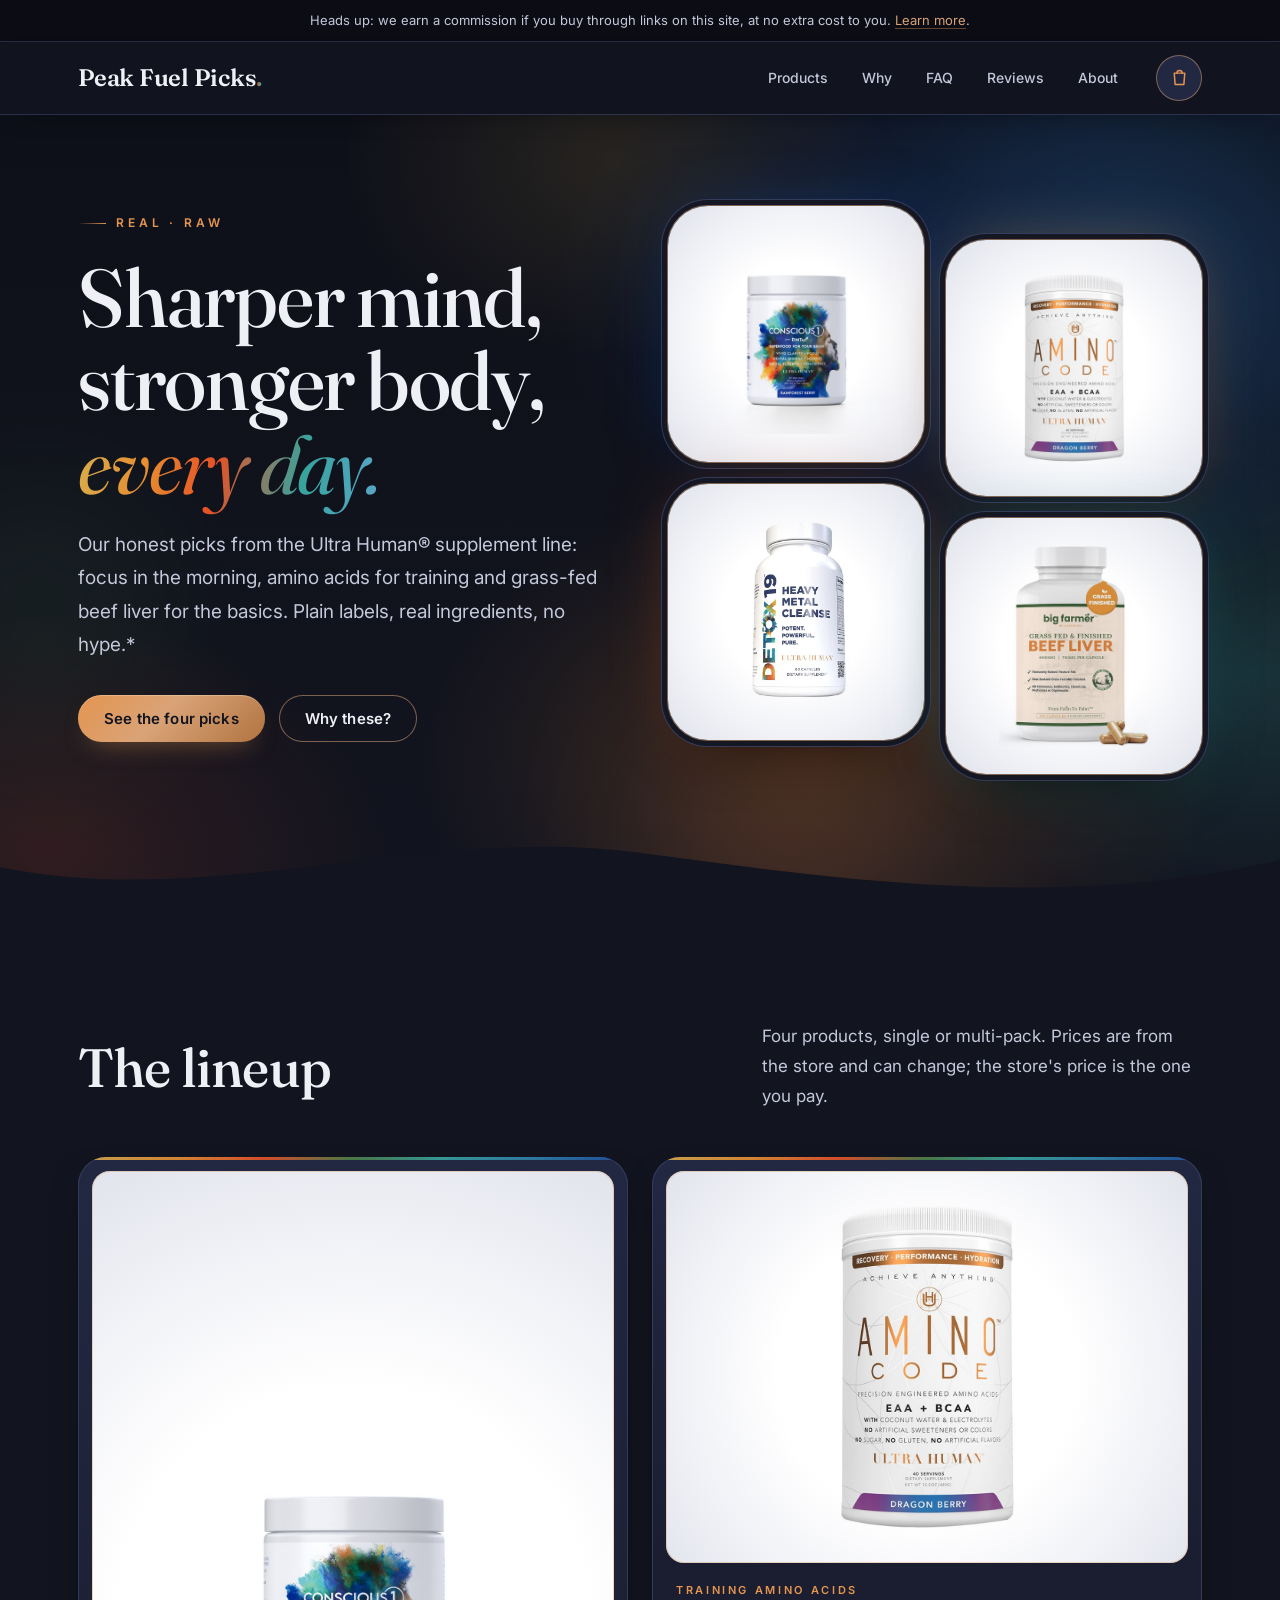
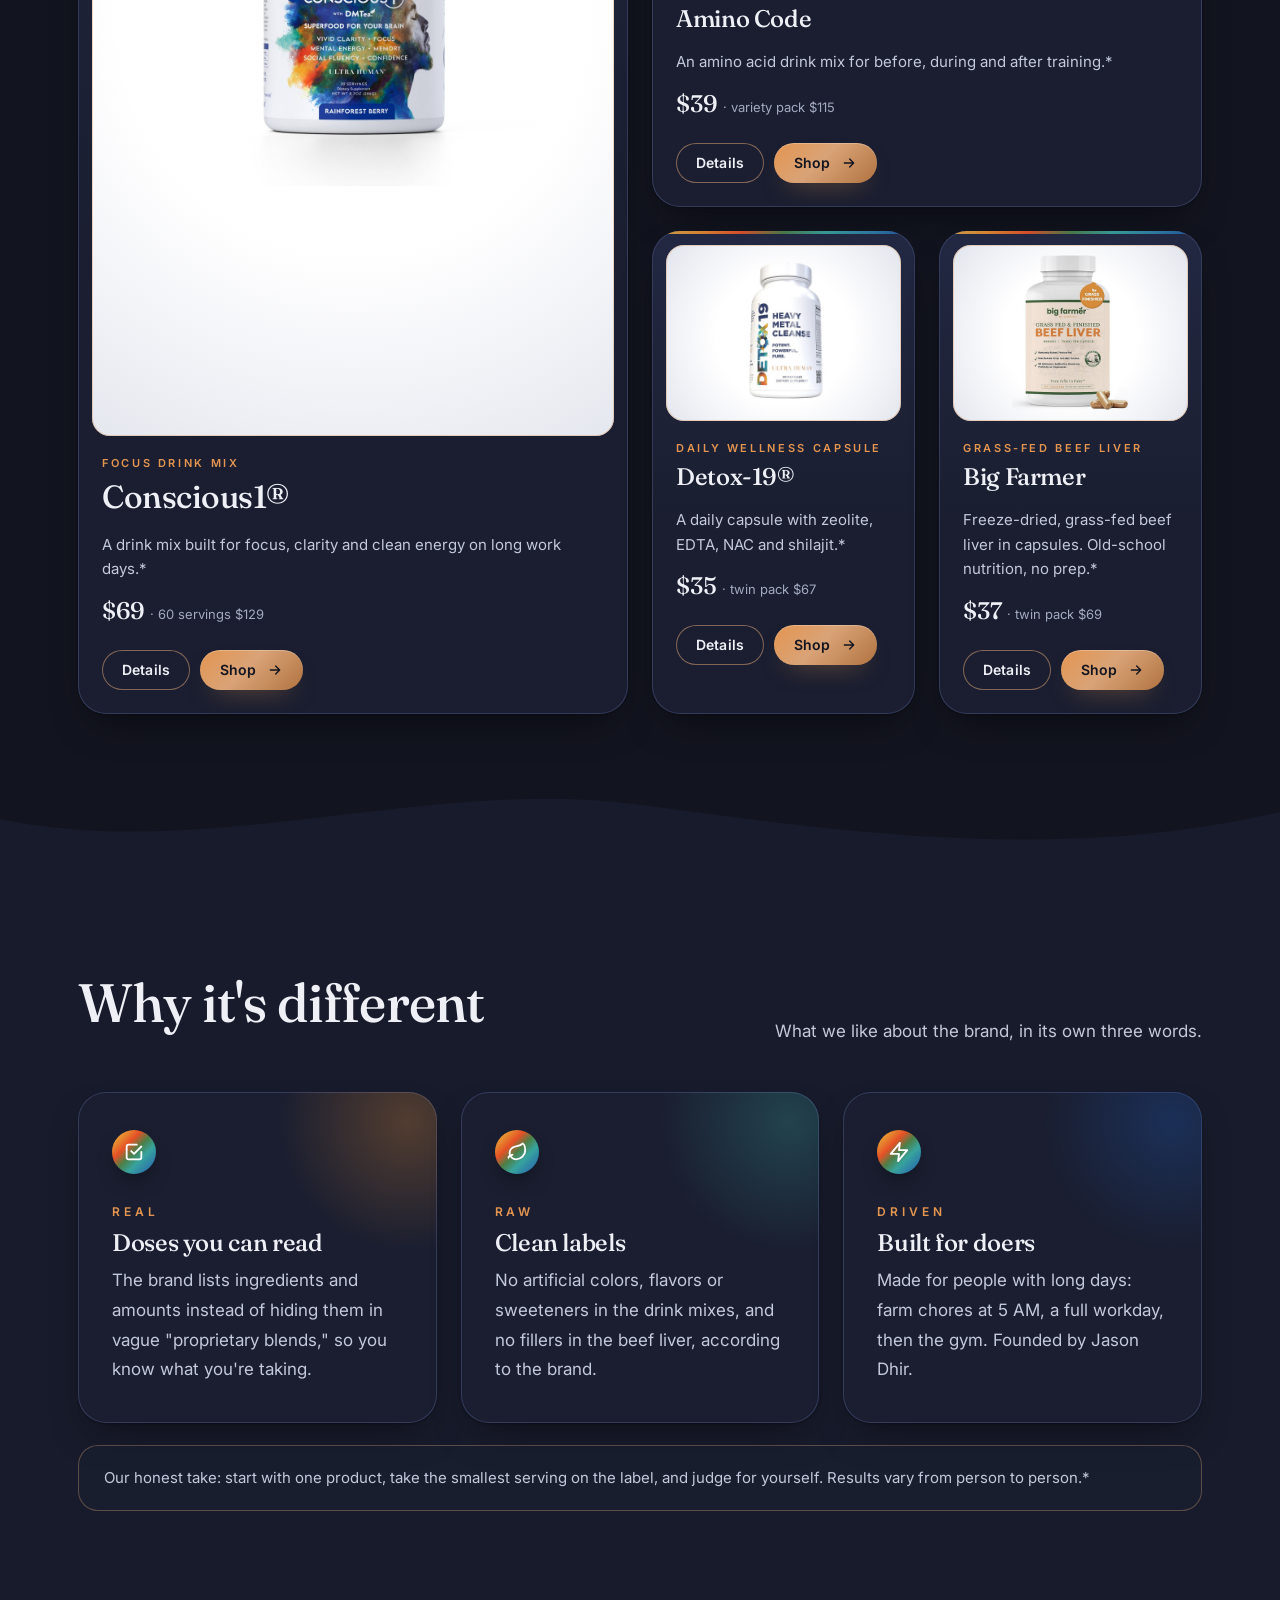
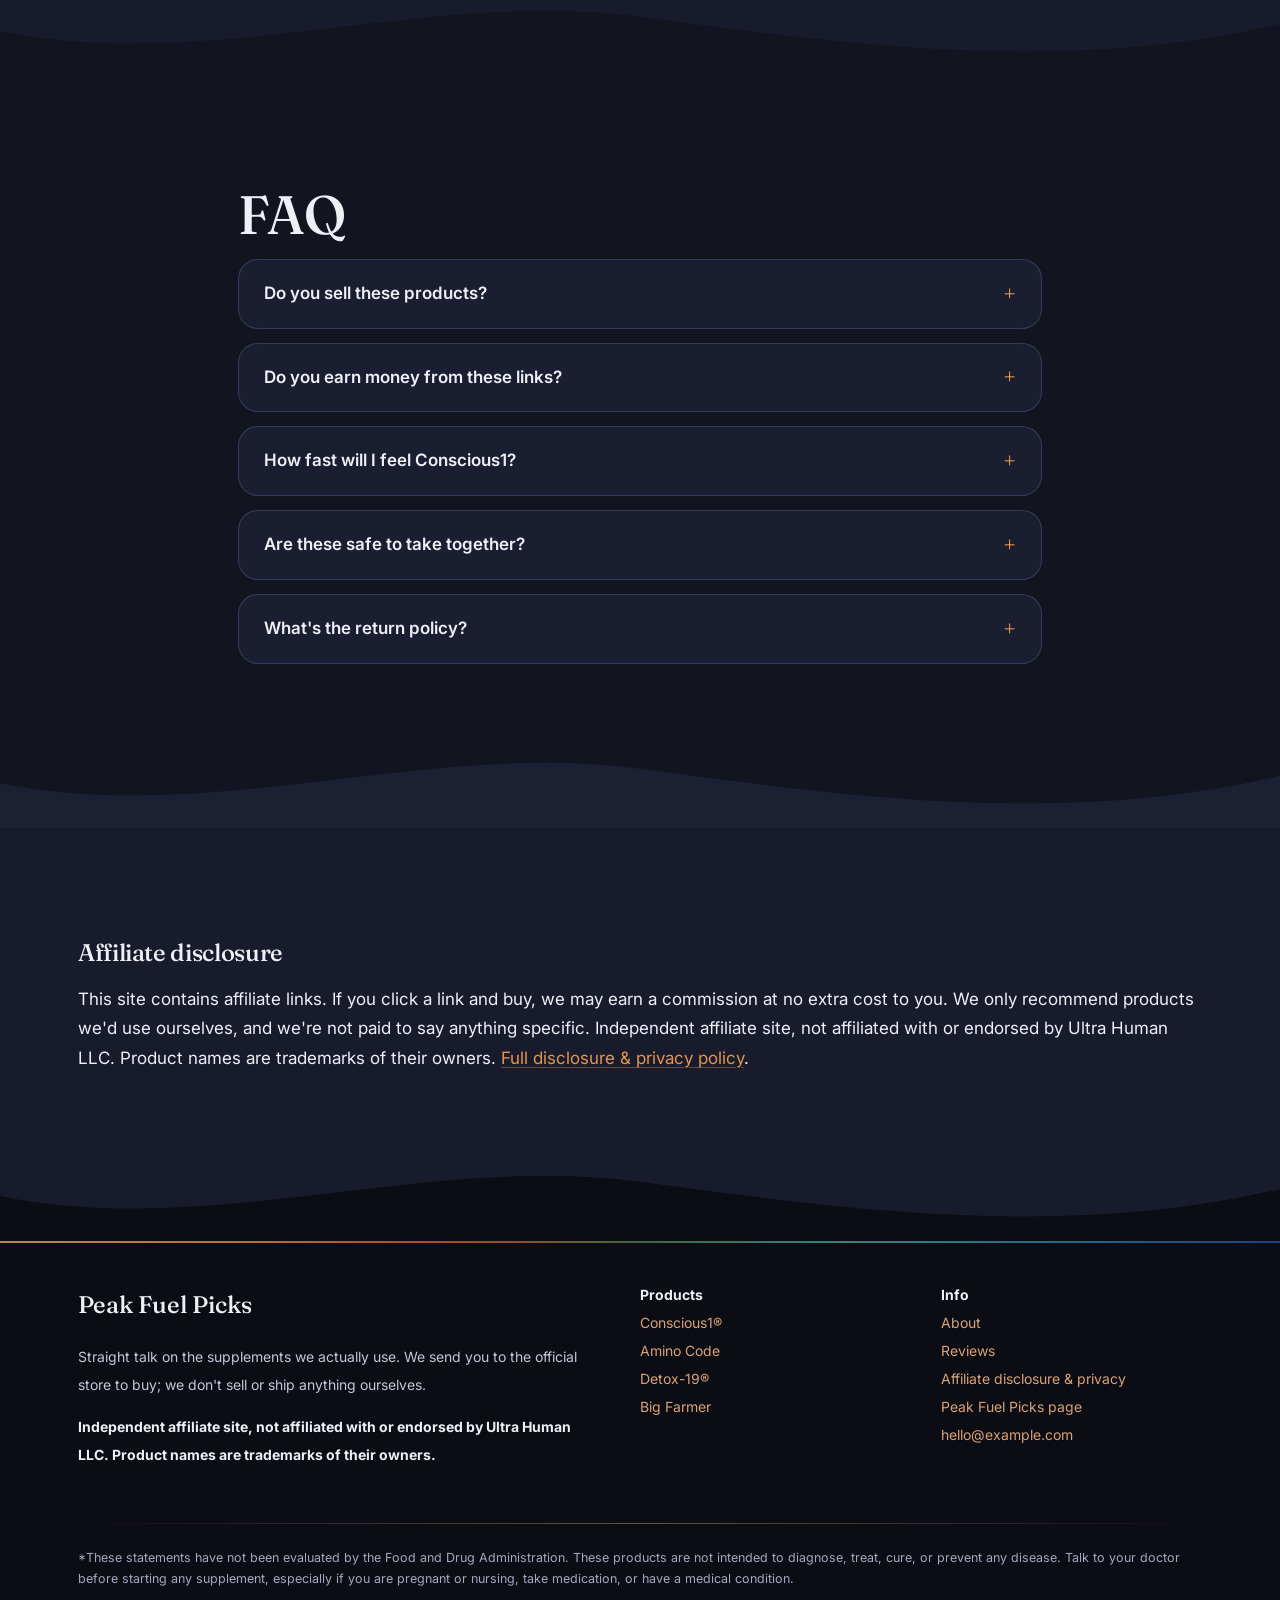
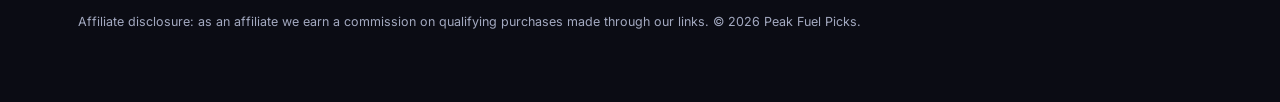
==== index.html @ 792c48fd "Publish Peak Fuel Picks static site for GitHub Pages. Extract the affiliate site at the repo root, a" ====
<!doctype html>
<html lang="en"><head><meta charset="utf-8"><meta name="viewport" content="width=device-width,initial-scale=1">
<title>Peak Fuel Picks | Focus, training &amp; whole-food supplements</title><meta name="description" content="Independent picks from the Ultra Human supplement line.">
<meta name="robots" content="noindex, nofollow"><!-- DRAFT: remove noindex when going live -->
<link rel="preconnect" href="https://fonts.googleapis.com"><link rel="preconnect" href="https://fonts.gstatic.com" crossorigin>
<link href="https://fonts.googleapis.com/css2?family=Inter:wght@400;500;600;700;800&family=Fraunces:opsz,wght@9..144,400;9..144,500;9..144,600&display=swap" rel="stylesheet">
<link rel="stylesheet" href="assets/style.css"><script src="assets/config.js"></script><script src="assets/catalog.js"></script><script defer src="assets/cart.js"></script></head>
<body>
<div class="disclosure-bar">Heads up: we earn a commission if you buy through links on this site, at no extra cost to you. <a href="disclosure.html">Learn more</a>.</div>
<header class="site"><div class="wrap">
<a class="logo" href="index.html"><span data-site-name>Peak Fuel Picks</span><span class="dot">.</span></a>
<nav class="main"><a href="index.html#products">Products</a><a class="hide-sm" href="index.html#why">Why</a><a class="hide-sm" href="index.html#faq">FAQ</a><a href="testimonials.html">Reviews</a><a class="hide-sm" href="about.html">About</a></nav>
<button class="cart-btn" type="button" data-cart-open aria-label="Open cart" aria-controls="cart-drawer"><svg viewBox="0 0 24 24" aria-hidden="true"><path d="M6 7h12l-1 13H7L6 7Z"/><path d="M9 7a3 3 0 0 1 6 0"/></svg><span class="cart-count" data-cart-count hidden>0</span></button>
</div></header>
<div class="cart-overlay" data-cart-close hidden></div>
<aside id="cart-drawer" class="cart-drawer" role="dialog" aria-modal="true" aria-labelledby="cart-title" aria-hidden="true">
<div class="cd-head"><h2 id="cart-title">Your cart</h2><button type="button" class="cd-x" data-cart-close aria-label="Close cart">&times;</button></div>
<div class="cd-items" data-cart-items><p class="cd-empty">Your cart is empty.</p></div>
<div class="cd-foot"><div class="cd-sub"><span>Subtotal</span><strong data-cart-subtotal>$0.00</strong></div>
<p class="cd-note">Prices shown are the store's and may change; the final price is set at checkout. Taxes and shipping are calculated by the store.</p>
<a class="btn checkout" data-cart-checkout href="#" rel="sponsored noopener">Secure checkout on the official Ultra Human store <svg class="arrow" viewBox="0 0 24 24" aria-hidden="true"><path d="M5 12h14M13 6l6 6-6 6"/></svg></a>
<p class="cd-note">You'll complete payment securely on the official Ultra Human store. Orders, shipping and returns are handled by Ultra Human.</p>
<p class="cd-note small">Affiliate link: we may earn a commission at no extra cost to you.</p></div>
</aside>
<section class="hero"><span class="blob b1"></span><span class="blob b2"></span><span class="blob b3"></span><div class="wrap">
<div><span class="eyebrow">Real · Raw</span>
<h1>Sharper mind, stronger body, <em>every day.</em></h1>
<p class="lead">Our honest picks from the Ultra Human® supplement line: focus in the morning, amino acids for training and grass-fed beef liver for the basics. Plain labels, real ingredients, no hype.*</p>
<div class="btn-row"><a class="btn" href="#products">See the four picks</a><a class="btn ghost" href="#why">Why these?</a></div></div>
<div class="hero-collage"><span class="halo p-conscious1"><img src="assets/img/conscious1-berry.jpg" alt="Conscious1®"></span><span class="halo p-amino-code"><img src="assets/img/amino-dragon.jpg" alt="Amino Code"></span><span class="halo p-detox-19"><img src="assets/img/detox.jpg" alt="Detox-19®"></span><span class="halo p-big-farmer"><img src="assets/img/bigfarmer.jpg" alt="Big Farmer"></span></div>
</div><div class="wave" style="--to:var(--cream)" aria-hidden="true"><svg viewBox="0 0 1440 100" preserveAspectRatio="none"><path d="M0,48 C240,96 480,0 720,32 C960,64 1200,96 1440,40 L1440,100 L0,100 Z"/></svg></div></section>
<section id="products" class="reveal-wrap"><div class="wrap">
<div class="section-head"><div><h2>The lineup</h2></div><p>Four products, single or multi-pack. Prices are from the store and can change; the store's price is the one you pay.</p></div>
<div class="grid4 bento"><article class="card p-conscious1"><a class="img" href="products/conscious1.html"><img src="assets/img/conscious1-berry.jpg" alt="Conscious1® product photo" loading="lazy"></a>
<div class="body"><span class="tag">Focus drink mix</span><h3>Conscious1®</h3><p>A drink mix built for focus, clarity and clean energy on long work days.*</p>
<div class="price">$69 <small>· 60 servings $129</small></div>
<div class="actions"><a class="btn ghost" href="products/conscious1.html">Details</a><a class="btn" data-store-path="/products/conscious1" href="https://theultrahuman.net/products/conscious1" rel="sponsored noopener" target="_blank">Shop <svg class="arrow" viewBox="0 0 24 24" aria-hidden="true"><path d="M5 12h14M13 6l6 6-6 6"/></svg></a></div></div></article><article class="card p-amino-code"><a class="img" href="products/amino-code.html"><img src="assets/img/amino-dragon.jpg" alt="Amino Code product photo" loading="lazy"></a>
<div class="body"><span class="tag">Training amino acids</span><h3>Amino Code</h3><p>An amino acid drink mix for before, during and after training.*</p>
<div class="price">$39 <small>· variety pack $115</small></div>
<div class="actions"><a class="btn ghost" href="products/amino-code.html">Details</a><a class="btn" data-store-path="/products/ultra-amino-code" href="https://theultrahuman.net/products/ultra-amino-code" rel="sponsored noopener" target="_blank">Shop <svg class="arrow" viewBox="0 0 24 24" aria-hidden="true"><path d="M5 12h14M13 6l6 6-6 6"/></svg></a></div></div></article><article class="card p-detox-19"><a class="img" href="products/detox-19.html"><img src="assets/img/detox.jpg" alt="Detox-19® product photo" loading="lazy"></a>
<div class="body"><span class="tag">Daily wellness capsule</span><h3>Detox-19®</h3><p>A daily capsule with zeolite, EDTA, NAC and shilajit.*</p>
<div class="price">$35 <small>· twin pack $67</small></div>
<div class="actions"><a class="btn ghost" href="products/detox-19.html">Details</a><a class="btn" data-store-path="/products/detox-19" href="https://theultrahuman.net/products/detox-19" rel="sponsored noopener" target="_blank">Shop <svg class="arrow" viewBox="0 0 24 24" aria-hidden="true"><path d="M5 12h14M13 6l6 6-6 6"/></svg></a></div></div></article><article class="card p-big-farmer"><a class="img" href="products/big-farmer.html"><img src="assets/img/bigfarmer.jpg" alt="Big Farmer product photo" loading="lazy"></a>
<div class="body"><span class="tag">Grass-fed beef liver</span><h3>Big Farmer</h3><p>Freeze-dried, grass-fed beef liver in capsules. Old-school nutrition, no prep.*</p>
<div class="price">$37 <small>· twin pack $69</small></div>
<div class="actions"><a class="btn ghost" href="products/big-farmer.html">Details</a><a class="btn" data-store-path="/products/big-farmer-1" href="https://theultrahuman.net/products/big-farmer-1" rel="sponsored noopener" target="_blank">Shop <svg class="arrow" viewBox="0 0 24 24" aria-hidden="true"><path d="M5 12h14M13 6l6 6-6 6"/></svg></a></div></div></article></div></div><div class="wave" style="--to:var(--peach)" aria-hidden="true"><svg viewBox="0 0 1440 100" preserveAspectRatio="none"><path d="M0,48 C240,96 480,0 720,32 C960,64 1200,96 1440,40 L1440,100 L0,100 Z"/></svg></div></section>
<section class="alt" id="why"><div class="wrap">
<div class="section-head"><div><h2>Why it's different</h2></div><p>What we like about the brand, in its own three words.</p></div>
<div class="pillars">
<div class="pillar pl-1"><svg class="ico" viewBox="0 0 24 24" aria-hidden="true"><path d="M9 11l3 3 8-8"/><path d="M20 12v6a2 2 0 0 1-2 2H6a2 2 0 0 1-2-2V6a2 2 0 0 1 2-2h9"/></svg><div class="big">REAL</div><h3>Doses you can read</h3><p>The brand lists ingredients and amounts instead of hiding them in vague "proprietary blends," so you know what you're taking.</p></div>
<div class="pillar pl-2"><svg class="ico" viewBox="0 0 24 24" aria-hidden="true"><path d="M11 20A7 7 0 0 1 9.8 6.1C15.5 5 17 4.5 19 2c1 2 2 4.2 2 8 0 5.5-4.8 10-10 10Z"/><path d="M2 21c0-3 1.9-5.4 5.1-6"/></svg><div class="big">RAW</div><h3>Clean labels</h3><p>No artificial colors, flavors or sweeteners in the drink mixes, and no fillers in the beef liver, according to the brand.</p></div>
<div class="pillar pl-3"><svg class="ico" viewBox="0 0 24 24" aria-hidden="true"><path d="M13 2L3 14h9l-1 8 10-12h-9l1-8z"/></svg><div class="big">DRIVEN</div><h3>Built for doers</h3><p>Made for people with long days: farm chores at 5 AM, a full workday, then the gym. Founded by Jason Dhir.</p></div>
</div>
<p class="note" style="margin-top:22px">Our honest take: start with one product, take the smallest serving on the label, and judge for yourself. Results vary from person to person.*</p>
</div><div class="wave" style="--to:var(--cream)" aria-hidden="true"><svg viewBox="0 0 1440 100" preserveAspectRatio="none"><path d="M0,48 C240,96 480,0 720,32 C960,64 1200,96 1440,40 L1440,100 L0,100 Z"/></svg></div></section>
<section id="faq"><div class="wrap faq"><h2>FAQ</h2>
<details><summary>Do you sell these products?</summary><p>No. We're an independent review and affiliate site. Every buy button takes you to the official Ultra Human store, which handles payment, shipping and returns.</p></details><details><summary>Do you earn money from these links?</summary><p>Yes. If you buy through our links we may earn a commission. It doesn't change your price. See our <a href='disclosure.html'>disclosure</a>.</p></details><details><summary>How fast will I feel Conscious1?</summary><p>The brand's line is "feel it in 20 minutes." Many people report noticing it around then, but everyone's different, so start small and see how you respond.*</p></details><details><summary>Are these safe to take together?</summary><p>We're not doctors. Read each label, don't exceed the directions, and check with your doctor, especially if you're pregnant or nursing, take medication or have a medical condition.</p></details><details><summary>What's the return policy?</summary><p>Returns are handled by the store. Check its <a href='https://theultrahuman.net/pages/returns-and-refund' target='_blank' rel='noopener'>returns and refund policy</a> before you buy; opened supplements may not be returnable.</p></details>
</div><div class="wave" style="--to:var(--sand)" aria-hidden="true"><svg viewBox="0 0 1440 100" preserveAspectRatio="none"><path d="M0,48 C240,96 480,0 720,32 C960,64 1200,96 1440,40 L1440,100 L0,100 Z"/></svg></div></section>
<section class="alt"><div class="wrap"><h3>Affiliate disclosure</h3>
<p style="color:var(--muted)">This site contains affiliate links. If you click a link and buy, we may earn a commission at no extra cost to you. We only recommend products we'd use ourselves, and we're not paid to say anything specific. Independent affiliate site, not affiliated with or endorsed by Ultra Human LLC. Product names are trademarks of their owners. <a href="disclosure.html">Full disclosure &amp; privacy policy</a>.</p></div><div class="wave" style="--to:var(--foot)" aria-hidden="true"><svg viewBox="0 0 1440 100" preserveAspectRatio="none"><path d="M0,48 C240,96 480,0 720,32 C960,64 1200,96 1440,40 L1440,100 L0,100 Z"/></svg></div></section>
<footer class="site"><div class="wrap">
<div class="cols">
<div><strong data-site-name>Peak Fuel Picks</strong><p>Straight talk on the supplements we actually use. We send you to the official store to buy; we don't sell or ship anything ourselves.</p>
<p><strong>Independent affiliate site, not affiliated with or endorsed by Ultra Human LLC. Product names are trademarks of their owners.</strong></p></div>
<div><strong>Products</strong><br><a href="products/conscious1.html">Conscious1®</a><br><a href="products/amino-code.html">Amino Code</a><br><a href="products/detox-19.html">Detox-19®</a><br><a href="products/big-farmer.html">Big Farmer</a></div>
<div><strong>Info</strong><br><a href="about.html">About</a><br><a href="testimonials.html">Reviews</a><br><a href="disclosure.html">Affiliate disclosure &amp; privacy</a><br><a href="peak-fuel-picks.html">Peak Fuel Picks page</a><br><a data-contact-email href="mailto:hello@example.com">Contact</a></div>
</div>
<div class="fda">*These statements have not been evaluated by the Food and Drug Administration. These products are not intended to diagnose, treat, cure, or prevent any disease. Talk to your doctor before starting any supplement, especially if you are pregnant or nursing, take medication, or have a medical condition.<br><br>Affiliate disclosure: as an affiliate we earn a commission on qualifying purchases made through our links. &copy; <span id="year">2026</span> <span data-site-name>Peak Fuel Picks</span>.</div>
</div></footer>
</body></html>
---- assets/style.css ----
/* Peak Fuel Picks — DARK theme (draft): Detox-19 base, Amino Code gold, Conscious1 burst accents */
:root{
  /* Every hex below was sampled with Pillow from the product photos in assets/img:
     DETOX-19 (detox.jpg): label navy text #373f60 (base hue; darkened for the page), letter burst
       orange-red #df6d3a, orange #e6943e, gold #c9a43f, turquoise #36a2a1, sky #3281a2, blue #325f90,
       "ULTRA HUMAN" tan #d9a377.
     AMINO CODE (amino-dragon.jpg): copper-gold lettering/band median #b17340, bright gold #e49550.
     CONSCIOUS1 (conscious1-berry.jpg) paint burst: blue #1c4f9e, sky #2f80a8, turquoise #37a39d,
       green #4c7f47, yellow #d7af4f, orange #e68e30, red-orange #e65126; flavor band royal #13368c; tub white #f0f1f6.
     Contrast (WCAG): #eef0f6 on #12141f 16.1:1, #c3c8da 11:1, #a3a9c0 7.9:1; button text #12141f on #b17340 4.7:1, on #e49550 7.6:1. */
  --bg:#12141f; --cream:#12141f; --peach:#181b2b; --sand:#1c2033; --foot:#0b0c14;
  --surface:#1a1e30; --surface-2:#222842; --line:#373f60; --detox-navy:#373f60;
  --gold:#e49550; --gold-deep:#b17340; --tan:#d9a377; --ember:#df6d3a;
  --c1-blue:#1c4f9e; --c1-sky:#2f80a8; --c1-turq:#37a39d; --c1-green:#4c7f47; --c1-yellow:#d7af4f; --c1-orange:#e68e30; --c1-red:#e65126; --c1-royal:#13368c;
  --label-white:#f0f1f6;
  --ink:#eef0f6; --ink-soft:#c3c8da; --ink-mute:#a3a9c0;
  --sunset:linear-gradient(100deg,#d7af4f 0%,#e68e30 24%,#e65126 46%,#37a39d 74%,#5aa6c9 100%);
  --burst:linear-gradient(135deg,#d7af4f 0%,#e68e30 18%,#e65126 34%,#4c7f47 50%,#37a39d 66%,#2f80a8 82%,#1c4f9e 100%);
  --gold-btn:linear-gradient(135deg,#e49550 0%,#d9a377 45%,#b17340 100%);
  --r-sm:20px; --r:28px; --r-lg:40px; --max:1180px;
  --shadow:0 1px 2px rgba(0,0,0,.3),0 18px 40px -18px rgba(0,0,0,.6);
  --shadow-lg:0 30px 70px -30px rgba(0,0,0,.75);
  --serif:"Fraunces","Playfair Display",Georgia,serif;
  --sans:"Inter",system-ui,-apple-system,"Segoe UI",Roboto,Arial,sans-serif;
  --ease:cubic-bezier(.22,.61,.36,1);
  color-scheme:dark;
}
*{box-sizing:border-box}html{scroll-behavior:smooth}
body{margin:0;background:var(--bg);color:var(--ink);font:400 17px/1.75 var(--sans);-webkit-font-smoothing:antialiased;overflow-x:hidden}
img{max-width:100%;display:block}
a{color:var(--gold);text-decoration-color:rgba(228,149,80,.4);text-underline-offset:3px}
a:hover{color:var(--tan)}
.wrap{max-width:var(--max);margin:0 auto;padding:0 28px;position:relative;z-index:1}
h1,h2,h3{font-family:var(--serif);font-weight:500;color:var(--ink);letter-spacing:-.015em}
h1{font-size:clamp(44px,6.4vw,82px);line-height:1.02;margin:22px 0 22px}
h1 em{font-style:italic;font-weight:400;background:var(--sunset);-webkit-background-clip:text;background-clip:text;color:transparent}
h2{font-size:clamp(34px,4.4vw,54px);line-height:1.08;margin:0 0 14px}
h3{font-size:24px;line-height:1.25;margin:0 0 8px}
.lead{font-size:19px;color:var(--ink-soft);max-width:540px}

/* disclosure bar + nav */
.disclosure-bar{background:var(--foot);color:var(--ink-soft);font-size:13px;text-align:center;padding:9px 16px;border-bottom:1px solid rgba(55,63,96,.6)}
.disclosure-bar a{color:var(--tan)}
header.site{position:sticky;top:0;z-index:30;background:rgba(18,20,31,.86);backdrop-filter:saturate(1.3) blur(14px);-webkit-backdrop-filter:saturate(1.3) blur(14px);box-shadow:0 1px 0 rgba(55,63,96,.7),0 10px 30px -20px rgba(0,0,0,.8)}
header.site .wrap{display:flex;align-items:center;justify-content:space-between;height:72px;gap:18px}
.logo{font-family:var(--serif);font-size:24px;font-weight:600;color:var(--ink);text-decoration:none;letter-spacing:-.01em;white-space:nowrap}
.logo:hover{color:var(--ink)}
.logo .dot{background:var(--sunset);-webkit-background-clip:text;background-clip:text;color:transparent}
nav.main{display:flex;gap:6px;margin-left:auto}
nav.main a{color:var(--ink-soft);text-decoration:none;font-size:14px;font-weight:500;padding:8px 14px;border-radius:999px;transition:background .5s var(--ease),color .5s var(--ease)}
nav.main a:hover{background:rgba(228,149,80,.12);color:var(--gold)}

/* buttons: Amino Code gold */
.btn{display:inline-flex;align-items:center;gap:10px;background:var(--gold-btn);color:#12141f;font:600 15px/1 var(--sans);letter-spacing:.01em;text-decoration:none;padding:16px 26px;border-radius:999px;box-shadow:0 12px 26px -14px rgba(228,149,80,.55),inset 0 1px 0 rgba(255,255,255,.25);transition:transform .6s var(--ease),box-shadow .6s var(--ease),filter .6s var(--ease)}
.btn:hover{color:#12141f;transform:translateY(-2px);filter:brightness(1.06);box-shadow:0 18px 34px -14px rgba(228,149,80,.6),inset 0 1px 0 rgba(255,255,255,.3)}
.btn.ghost{background:transparent;color:var(--ink);box-shadow:inset 0 0 0 1px rgba(217,163,119,.55)}
.btn.ghost:hover{color:var(--gold);background:rgba(228,149,80,.08);box-shadow:inset 0 0 0 1px var(--gold)}
.btn svg.arrow{width:16px;height:16px;fill:none;stroke:currentColor;stroke-width:2;stroke-linecap:round;stroke-linejoin:round;transition:transform .6s var(--ease)}
.btn:hover svg.arrow{transform:translateX(3px)}
.btn-row{display:flex;flex-wrap:wrap;gap:14px;margin-top:34px}

/* sections & flow */
section{position:relative;padding:110px 0 150px}
section.alt{background:var(--peach)}
section.alt + section.alt{background:var(--sand)}
.wave{display:block;line-height:0;color:var(--to);margin-bottom:-1px;pointer-events:none}
section > .wave{position:absolute;left:0;right:0;bottom:-1px;z-index:0}
.wave svg{width:100%;height:90px;display:block}
.wave path{fill:currentColor}
#faq{background:var(--cream)}

/* hero: dark with Conscious1 burst glows */
.hero{padding:90px 0 170px;overflow:hidden;background:
  radial-gradient(760px 480px at 82% 22%,rgba(28,79,158,.34),transparent 65%),
  radial-gradient(620px 420px at 64% 80%,rgba(230,142,48,.20),transparent 65%),
  radial-gradient(560px 380px at 98% 70%,rgba(55,163,157,.22),transparent 65%),
  radial-gradient(420px 300px at 48% 6%,rgba(215,175,79,.12),transparent 65%),
  radial-gradient(520px 360px at 4% 92%,rgba(230,81,38,.14),transparent 65%),
  linear-gradient(180deg,#0e1019,var(--bg))}
.hero .wrap{display:grid;grid-template-columns:1fr 1fr;gap:56px;align-items:center}
.eyebrow{display:inline-flex;align-items:center;gap:10px;font:600 12px/1 var(--sans);letter-spacing:.32em;text-transform:uppercase;color:var(--gold)}
.eyebrow:before{content:"";width:28px;height:1px;background:linear-gradient(90deg,transparent,var(--gold))}
.blob{position:absolute;border-radius:50%;filter:blur(70px);opacity:.45;z-index:0;pointer-events:none}
.blob.b1{width:520px;height:520px;right:-120px;top:-80px;background:radial-gradient(circle,rgba(47,128,168,.55),transparent 70%)}
.blob.b2{width:420px;height:420px;right:22%;bottom:-140px;background:radial-gradient(circle,rgba(223,109,58,.45),transparent 70%)}
.blob.b3{width:360px;height:360px;left:-140px;top:40%;background:radial-gradient(circle,rgba(76,127,71,.45),transparent 70%)}
.hero-collage{display:grid;grid-template-columns:1fr 1fr;gap:22px}
/* product tiles: light "tub white" panel so the white-background photos sit cleanly on dark, gold hairline + burst glow */
.halo{position:relative;display:flex;align-items:center;justify-content:center;aspect-ratio:1/1;border-radius:var(--r-lg);background:radial-gradient(circle at 50% 50%,#ffffff 0%,#ffffff 40%,var(--label-white) 70%,#dfe2ea 100%);box-shadow:0 0 0 1px rgba(217,163,119,.55),0 0 0 6px rgba(18,20,31,.9),0 0 0 7px rgba(55,63,96,.9),0 30px 60px -28px rgba(0,0,0,.9),0 0 70px -20px var(--glow,rgba(47,128,168,.55));overflow:hidden}
.halo img{width:78%;height:78%;object-fit:contain;mix-blend-mode:multiply}
.hero-collage .halo:nth-child(1){--glow:rgba(28,79,158,.7)}
.hero-collage .halo:nth-child(2){--glow:rgba(228,149,80,.6);transform:translateY(34px)}
.hero-collage .halo:nth-child(3){--glow:rgba(223,109,58,.6)}
.hero-collage .halo:nth-child(4){--glow:rgba(55,163,157,.6);transform:translateY(34px)}

/* per-product accents: all share the dark scheme; gold text accents */
.p-conscious1,.p-amino-code,.p-detox-19,.p-big-farmer{--acc:#e49550;--acc-ink:#e49550;--acc2:#37a39d;--g:radial-gradient(900px 500px at 10% 90%,rgba(230,142,48,.12),transparent 60%),radial-gradient(800px 520px at 92% 8%,rgba(28,79,158,.30),transparent 60%),radial-gradient(600px 400px at 60% 60%,rgba(55,163,157,.10),transparent 60%),linear-gradient(160deg,#151827,#12141f 55%,#171a2a)}
.p-conscious1{--glow:rgba(28,79,158,.7)}.p-amino-code{--glow:rgba(228,149,80,.6)}.p-detox-19{--glow:rgba(223,109,58,.6)}.p-big-farmer{--glow:rgba(55,163,157,.6)}
.product{--pg-bg:var(--g)}

/* section heads */
.section-head{display:flex;justify-content:space-between;align-items:end;gap:28px;margin-bottom:46px;flex-wrap:wrap}
.section-head p{color:var(--ink-soft);margin:0;max-width:440px}

/* bento product grid */
.grid4{display:grid;grid-template-columns:repeat(4,1fr);gap:24px}
.grid4.bento{grid-template-columns:repeat(4,1fr);grid-auto-rows:auto}
.bento .card:nth-child(1){grid-column:span 2;grid-row:span 2}
.bento .card:nth-child(2){grid-column:span 2}
.card{position:relative;background:linear-gradient(180deg,var(--surface-2) 0%,var(--surface) 60%);border-radius:var(--r);overflow:hidden;display:flex;flex-direction:column;box-shadow:inset 0 0 0 1px rgba(55,63,96,.9),var(--shadow);transition:transform .8s var(--ease),box-shadow .8s var(--ease)}
.card:before{content:"";position:absolute;left:0;right:0;top:0;height:3px;background:var(--burst);opacity:.9;z-index:2}
.card:hover{transform:translateY(-6px);box-shadow:inset 0 0 0 1px rgba(217,163,119,.6),var(--shadow-lg)}
.card .img{position:relative;display:flex;align-items:center;justify-content:center;aspect-ratio:4/3;margin:14px 14px 0;border-radius:calc(var(--r) - 10px);background:radial-gradient(circle at 50% 52%,#ffffff 0%,#ffffff 45%,var(--label-white) 75%,#e1e4ec 100%);box-shadow:inset 0 0 0 1px rgba(217,163,119,.45);overflow:hidden}
.card .img img{position:relative;z-index:1;width:72%;height:88%;object-fit:contain;mix-blend-mode:multiply;transition:transform 1s var(--ease)}
.card:hover .img img{transform:scale(1.04)}
.bento .card:nth-child(1) .img{aspect-ratio:auto;flex:1;min-height:380px}
.bento .card:nth-child(1) .img img{width:70%;height:82%}
.bento .card:nth-child(1) h3{font-size:32px}
.card .body{padding:22px 24px 24px;display:flex;flex-direction:column;gap:8px}
.card .tag{font:600 11px/1 var(--sans);letter-spacing:.24em;text-transform:uppercase;color:var(--gold)}
.card p{margin:0;color:var(--ink-soft);font-size:15px;line-height:1.65}
.price{font-family:var(--serif);font-size:24px;font-weight:500;color:var(--ink)}
.price small{font-family:var(--sans);font-size:13px;color:var(--ink-mute);font-weight:400}
.card .actions{margin-top:10px;display:flex;gap:10px;flex-wrap:wrap}
.card .actions .btn{padding:12px 20px;font-size:14px}

/* pillars */
.pillars{display:grid;grid-template-columns:repeat(3,1fr);gap:24px}
.pillar{background:var(--surface);border-radius:var(--r);padding:38px 34px;box-shadow:inset 0 0 0 1px rgba(55,63,96,.9),var(--shadow);position:relative;overflow:hidden}
.pillar:before{content:"";position:absolute;width:260px;height:260px;right:-100px;top:-100px;border-radius:50%;background:radial-gradient(circle,var(--pg),transparent 70%);opacity:.5}
.pl-1{--pg:rgba(230,142,48,.55)}.pl-2{--pg:rgba(55,163,157,.55)}.pl-3{--pg:rgba(28,79,158,.7)}
.pillar .ico{width:44px;height:44px;padding:11px;border-radius:50%;background:var(--burst);stroke:#fff;fill:none;stroke-width:2;stroke-linecap:round;stroke-linejoin:round;box-shadow:0 10px 22px -10px rgba(0,0,0,.8)}
.pillar .big{font:600 12px/1 var(--sans);letter-spacing:.32em;color:var(--gold);margin:22px 0 10px}
.pillar p{color:var(--ink-soft);margin:0}
.note{background:rgba(26,30,48,.9);border-radius:var(--r-sm);padding:20px 26px;color:var(--ink-soft);font-size:15px;box-shadow:inset 0 0 0 1px rgba(217,163,119,.35)}

/* faq */
.faq{max-width:860px}
.faq details{background:var(--surface);border-radius:var(--r-sm);padding:20px 26px;margin-bottom:14px;box-shadow:inset 0 0 0 1px rgba(55,63,96,.9);transition:box-shadow .6s var(--ease)}
.faq details[open]{box-shadow:inset 0 0 0 1px rgba(217,163,119,.5),var(--shadow-lg)}
.faq summary{cursor:pointer;font-weight:600;list-style:none;display:flex;justify-content:space-between;align-items:center;gap:16px}
.faq summary::-webkit-details-marker{display:none}
.faq summary:after{content:"+";font:400 24px/1 var(--serif);color:var(--gold);transition:transform .6s var(--ease)}
.faq details[open] summary:after{transform:rotate(45deg)}
.faq details p{color:var(--ink-soft);margin:12px 0 0}

/* footer */
footer.site{position:relative;background:var(--foot);color:var(--ink-soft);padding:40px 0 70px;font-size:14px}
footer.site:before{content:"";position:absolute;left:0;right:0;top:0;height:2px;background:var(--burst);opacity:.8}
footer.site strong{color:var(--ink)}
footer.site a{color:var(--tan);text-decoration:none}footer.site a:hover{color:var(--gold)}
footer.site .cols{display:grid;grid-template-columns:2fr 1fr 1fr;gap:40px;line-height:2}
footer.site .cols > div:first-child strong[data-site-name]{font-family:var(--serif);font-size:24px;font-weight:500}
.fda{font-size:12.5px;line-height:1.7;color:var(--ink-mute);margin-top:40px;padding-top:24px;background:linear-gradient(90deg,transparent,rgba(217,163,119,.45),transparent) top/100% 1px no-repeat}

/* product page */
.crumbs{font-size:13px;color:var(--ink-mute);padding:28px 0 0}.crumbs a{color:var(--ink-mute);text-decoration:none}.crumbs a:hover{color:var(--gold)}
.product{display:grid;grid-template-columns:1.05fr .95fr;gap:64px;padding:36px 0 90px;align-items:start}
.gallery{position:sticky;top:100px}
.gallery .halo.main img{width:74%;height:74%}
.thumbs{display:grid;grid-template-columns:repeat(4,1fr);gap:18px;margin-top:22px}
.thumbs .halo{border-radius:var(--r-sm);box-shadow:0 0 0 1px rgba(217,163,119,.5),0 14px 30px -18px rgba(0,0,0,.9)}
.thumbs .halo img{width:80%;height:80%}
.product h1{font-size:clamp(44px,5.2vw,68px)}
.product .eyebrow{color:var(--gold)}
.options{display:grid;gap:14px;margin:30px 0 10px}
.option{display:flex;justify-content:space-between;align-items:center;gap:16px;background:var(--surface);border-radius:var(--r-sm);padding:18px 18px 18px 24px;box-shadow:inset 0 0 0 1px rgba(55,63,96,.9);transition:box-shadow .6s var(--ease)}
.option:hover{box-shadow:inset 0 0 0 1px rgba(217,163,119,.55)}
.option .t{font-family:var(--serif);font-size:20px;font-weight:500}.option .s{font-size:13px;color:var(--ink-mute)}
.option .btn{padding:13px 22px;font-size:14px;white-space:nowrap}
ul.checks{list-style:none;padding:0;margin:22px 0}
ul.checks li{padding-left:36px;position:relative;margin:12px 0;color:var(--ink)}
ul.checks li:before{content:"";position:absolute;left:0;top:5px;width:20px;height:20px;border-radius:50%;background:var(--gold-btn)}
ul.checks li:after{content:"";position:absolute;left:7px;top:9px;width:5px;height:9px;border:solid #12141f;border-width:0 2px 2px 0;transform:rotate(45deg)}
.spec{background:var(--surface);border-radius:var(--r);padding:26px 30px;margin-top:20px;box-shadow:inset 0 0 0 1px rgba(55,63,96,.9)}
.spec h3{font:600 12px/1 var(--sans);letter-spacing:.28em;text-transform:uppercase;color:var(--gold);margin-bottom:12px}
.spec p{color:var(--ink-soft);margin:0}
.inline-disc{font-size:12.5px;line-height:1.7;color:var(--ink-mute);margin-top:14px}
.prose{max-width:760px;padding:70px 28px 110px}.prose p,.prose li{color:var(--ink-soft)}.prose h2{margin-top:48px;font-size:34px}

/* motion: slow, smooth, optional */
@keyframes rise{from{opacity:0;transform:translateY(28px)}to{opacity:1;transform:none}}
@keyframes drift{0%,100%{transform:translate(0,0)}50%{transform:translate(-20px,16px)}}
.hero .wrap > div:first-child{animation:rise 1.4s var(--ease) both}
.hero-collage{animation:rise 1.6s .2s var(--ease) both}
.blob{animation:drift 18s ease-in-out infinite}
.blob.b2{animation-duration:24s}.blob.b3{animation-duration:30s}
@supports (animation-timeline: view()){
  .card,.pillar,.faq details,.section-head,.spec,.option,.t-card{animation:rise linear both;animation-timeline:view();animation-range:entry 0% cover 22%}
}
@media (prefers-reduced-motion:reduce){
  *,*:before,*:after{animation:none!important;transition:none!important;scroll-behavior:auto!important}
}

/* ---------- product hero tint ---------- */
.product-hero{background:var(--g);position:relative}
.product-hero .product{padding-bottom:70px}

/* ---------- buy box ---------- */
.buybox{margin:26px 0 8px;padding:24px;border-radius:var(--r-lg);background:linear-gradient(180deg,var(--surface-2),var(--surface));box-shadow:inset 0 0 0 1px rgba(217,163,119,.35),var(--shadow);display:grid;gap:16px}
.buybox fieldset{border:0;margin:0;padding:0;display:flex;gap:10px;flex-wrap:wrap}
.buybox legend,.buybox .flavor{font:600 11px/1 var(--sans);letter-spacing:.24em;text-transform:uppercase;color:var(--gold);margin-bottom:10px}
.pack{flex:1 1 150px;cursor:pointer}
.pack input{position:absolute;opacity:0;pointer-events:none}
.pack span{display:flex;justify-content:space-between;align-items:center;gap:10px;padding:14px 18px;border-radius:999px;background:#12141f;color:var(--ink);box-shadow:inset 0 0 0 1.5px rgba(55,63,96,1);transition:box-shadow .5s,background .5s}
.pack b{font-weight:600}.pack em{font-style:normal;color:var(--ink-soft)}
.pack input:checked+span{box-shadow:inset 0 0 0 2px var(--gold);background:rgba(228,149,80,.12)}
.pack input:checked+span em{color:var(--gold)}
.pack input:focus-visible+span{outline:3px solid var(--c1-turq);outline-offset:2px}
.buybox .flavor{display:grid;gap:10px}
.buybox .flavor[hidden]{display:none}
.buybox select{font:500 15px/1.2 var(--sans);letter-spacing:0;text-transform:none;color:var(--ink);padding:14px 44px 14px 18px;border-radius:999px;border:0;background:#12141f url("data:image/svg+xml,%3Csvg xmlns='http://www.w3.org/2000/svg' viewBox='0 0 24 24' fill='none' stroke='%23e49550' stroke-width='2'%3E%3Cpath d='M6 9l6 6 6-6'/%3E%3C/svg%3E") no-repeat right 16px center/16px;box-shadow:inset 0 0 0 1.5px rgba(55,63,96,1);appearance:none}
.buybox select option{background:#1a1e30;color:#eef0f6}
.buyrow{display:flex;gap:12px;flex-wrap:wrap;align-items:center}
.qty{display:inline-flex;align-items:center;border-radius:999px;background:#12141f;box-shadow:inset 0 0 0 1.5px rgba(55,63,96,1);padding:4px}
.qty button{width:40px;height:40px;border:0;border-radius:50%;background:transparent;font:500 20px/1 var(--sans);color:var(--ink);cursor:pointer;transition:background .4s}
.qty button:hover{background:rgba(228,149,80,.14);color:var(--gold)}
.qty input,.qty output{width:42px;text-align:center;border:0;background:transparent;font:600 16px/1 var(--sans);color:var(--ink);-moz-appearance:textfield}
.qty input::-webkit-inner-spin-button,.qty input::-webkit-outer-spin-button{-webkit-appearance:none;margin:0}
.qty.sm button{width:30px;height:30px;font-size:16px}.qty.sm output{width:28px;font-size:14px}
.buybox .btn.add{flex:1 1 220px;justify-content:center;border:0;cursor:pointer;font:inherit;font-weight:600}
.buy-note{margin:0;font-size:13px;color:var(--ink-soft)}
details.direct{margin:18px 0 6px}
details.direct summary{cursor:pointer;font-weight:600;color:var(--ink-soft);list-style:none}
details.direct summary::-webkit-details-marker{display:none}
details.direct summary:after{content:" +";color:var(--gold)}
details.direct[open] summary:after{content:" −"}
details.direct .options{margin-top:14px}

/* ---------- cart button + drawer ---------- */
.cart-btn{position:relative;margin-left:6px;width:46px;height:46px;flex:none;border:0;border-radius:50%;background:var(--surface-2);box-shadow:inset 0 0 0 1px rgba(217,163,119,.5);cursor:pointer;display:grid;place-items:center;transition:transform .6s var(--ease,ease)}
.cart-btn:hover{transform:translateY(-2px)}
.cart-btn svg{width:21px;height:21px;fill:none;stroke:var(--gold);stroke-width:1.7;stroke-linecap:round;stroke-linejoin:round}
.cart-count{position:absolute;top:-4px;right:-4px;min-width:20px;height:20px;padding:0 6px;border-radius:999px;background:var(--ember);color:#12141f;font:700 11px/20px var(--sans);text-align:center}
.cart-count[hidden]{display:none}
.cart-overlay{position:fixed;inset:0;z-index:90;background:rgba(5,6,12,.6);backdrop-filter:blur(3px);opacity:0;transition:opacity .45s}
.cart-open .cart-overlay{opacity:1}
.cart-drawer{position:fixed;z-index:100;top:12px;right:12px;bottom:12px;width:min(440px,calc(100vw - 24px));display:flex;flex-direction:column;border-radius:var(--r-lg);color:var(--ink);background:radial-gradient(420px 260px at 100% 100%,rgba(230,142,48,.14),transparent 70%),radial-gradient(380px 260px at 0% 100%,rgba(55,163,157,.14),transparent 70%),linear-gradient(170deg,#1f2440 0%,#181b2b 55%,#12141f 100%);box-shadow:inset 0 0 0 1px rgba(217,163,119,.4),0 40px 80px -30px rgba(0,0,0,.9);transform:translateX(calc(100% + 24px));visibility:hidden;transition:transform .6s cubic-bezier(.22,.8,.24,1),visibility 0s .6s;overflow:hidden}
.cart-drawer:before{content:"";position:absolute;left:0;right:0;top:0;height:3px;background:var(--burst)}
.cart-open .cart-drawer{transform:none;visibility:visible;transition:transform .6s cubic-bezier(.22,.8,.24,1),visibility 0s}
.cd-head{display:flex;justify-content:space-between;align-items:center;padding:24px 26px 10px}
.cd-head h2{margin:0;font-size:30px}
.cd-x{width:40px;height:40px;border:0;border-radius:50%;background:rgba(255,255,255,.07);font-size:24px;line-height:1;cursor:pointer;color:var(--ink)}
.cd-x:hover{color:var(--gold)}
.cd-items{flex:1;overflow:auto;padding:8px 18px}
.cd-empty{padding:30px 8px;color:var(--ink-soft)}
.cd-item{display:grid;grid-template-columns:72px 1fr auto;gap:14px;align-items:center;padding:12px 8px}
.cd-item+.cd-item{margin-top:4px;border-top:1px solid rgba(55,63,96,.7)}
.cd-img{width:72px;height:72px;border-radius:18px;display:grid;place-items:center;background:radial-gradient(circle at 50% 50%,#fff 0%,#fff 45%,var(--label-white) 75%,#e1e4ec 100%);box-shadow:inset 0 0 0 1px rgba(217,163,119,.5)}
.cd-img img{width:80%;height:80%;object-fit:contain;mix-blend-mode:multiply}
.cd-info{display:grid;gap:3px;min-width:0}
.cd-info strong{font-family:var(--serif);font-weight:500;font-size:18px}
.cd-info span{font-size:13px;color:var(--ink-soft)}
.cd-info .qty{margin-top:6px;justify-self:start}
.cd-right{display:grid;justify-items:end;gap:8px}
.cd-price{font-weight:600}
.cd-rm{border:0;background:none;padding:0;font:500 12px/1 var(--sans);color:var(--ink-soft);text-decoration:underline;cursor:pointer}
.cd-rm:hover{color:var(--gold)}
.cd-foot{padding:18px 26px 24px;display:grid;gap:10px;border-top:1px solid rgba(55,63,96,.8);background:rgba(11,12,20,.45)}
.cd-sub{display:flex;justify-content:space-between;align-items:baseline;font-size:17px}
.cd-sub strong{font-family:var(--serif);font-size:26px;font-weight:500;color:var(--gold)}
.cd-note{margin:0;font-size:13px;line-height:1.5;color:var(--ink-soft)}
.cd-note.small{font-size:12px}
.btn.checkout{justify-content:center;text-align:center}
.btn.checkout[aria-disabled="true"]{opacity:.45;pointer-events:none}

/* ---------- testimonials (placeholders only) ---------- */
.t-hero{padding:80px 0 150px;overflow:hidden;background:radial-gradient(700px 420px at 85% 20%,rgba(28,79,158,.32),transparent 65%),radial-gradient(560px 380px at 10% 90%,rgba(230,142,48,.14),transparent 65%),radial-gradient(500px 340px at 60% 100%,rgba(55,163,157,.16),transparent 65%),var(--bg)}
.t-hero .lead{max-width:680px}
.draft-note{max-width:760px;margin-top:26px}
.t-grid{display:grid;grid-template-columns:repeat(3,1fr);gap:24px}
.t-card{position:relative;background:var(--surface);border-radius:var(--r);padding:28px 28px 26px;box-shadow:var(--shadow)}
.t-card.placeholder{background:repeating-linear-gradient(135deg,rgba(55,63,96,.16) 0 12px,transparent 12px 24px),var(--surface);outline:2px dashed rgba(217,163,119,.55);outline-offset:-2px}
.t-top{display:flex;justify-content:space-between;align-items:center;gap:10px;margin-bottom:16px}
.t-badge{font:700 11px/1 var(--sans);letter-spacing:.2em;text-transform:uppercase;color:#12141f;background:var(--gold-btn);padding:7px 12px;border-radius:999px}
.t-status{font:600 11px/1 var(--sans);letter-spacing:.14em;text-transform:uppercase;color:var(--ember)}
.t-quote{font-family:var(--serif);font-style:italic;font-size:21px;line-height:1.45;color:var(--ink-soft);margin:0 0 18px}
.t-fields{margin:0;display:grid;gap:10px}
.t-fields div{display:grid;grid-template-columns:130px 1fr;gap:10px;padding-top:10px;border-top:1px solid rgba(55,63,96,.8);font-size:14px;line-height:1.5}
.t-fields dt{font-weight:600;color:var(--gold)}
.t-fields dd{margin:0;color:var(--ink-mute)}
.t-guide{max-width:900px}
.t-fields.guide{margin-top:26px;background:var(--surface);border-radius:var(--r);padding:12px 28px 22px;box-shadow:inset 0 0 0 1px rgba(55,63,96,.9)}
.t-fields.guide div{grid-template-columns:180px 1fr;font-size:15px}
.t-fields.guide div:first-child{border-top:0}
.t-fields.guide dd{color:var(--ink-soft)}
.ftc-note{margin-top:34px;padding:28px 30px;border-radius:var(--r);background:linear-gradient(180deg,rgba(228,149,80,.08),rgba(228,149,80,.02));box-shadow:inset 0 0 0 1px rgba(217,163,119,.45)}
.ftc-note h3{font:600 12px/1 var(--sans);letter-spacing:.28em;text-transform:uppercase;color:var(--gold);margin-bottom:14px}
.ftc-note p{color:var(--ink-soft);margin:0 0 12px}

/* responsive */
@media (max-width:960px){
  .hero .wrap,.product{grid-template-columns:1fr;gap:40px}
  .gallery{position:static}
  .grid4,.grid4.bento{grid-template-columns:repeat(2,1fr)}
  .bento .card:nth-child(1){grid-column:span 2;grid-row:auto}
  .bento .card:nth-child(1) .img{min-height:280px}
  .bento .card:nth-child(2){grid-column:auto}
  .pillars,.t-grid{grid-template-columns:1fr}
  footer.site .cols{grid-template-columns:1fr 1fr}
  footer.site .cols > div:first-child{grid-column:span 2}
  section{padding:80px 0 120px}
}
@media (max-width:600px){
  body{font-size:16px}
  .wrap{padding:0 20px}
  header.site .wrap{gap:8px}
  .logo{font-size:19px}
  nav.main{gap:0}
  nav.main a{padding:8px 9px;font-size:13.5px}
  .grid4,.grid4.bento{grid-template-columns:1fr!important}
  .bento .card:nth-child(1){grid-column:auto}
  nav.main a.hide-sm{display:none}
  .hero{padding:56px 0 130px}
  .hero-collage{gap:16px}.hero-collage .halo:nth-child(2),.hero-collage .halo:nth-child(4){transform:translateY(20px)}
  .option{flex-direction:column;align-items:flex-start}
  .wave svg{height:56px}
  .t-fields div,.t-fields.guide div{grid-template-columns:1fr;gap:2px}
  footer.site .cols{grid-template-columns:1fr}footer.site .cols > div:first-child{grid-column:auto}
  .cart-drawer{top:auto;left:8px;right:8px;bottom:8px;width:auto;max-height:88vh}.buybox{padding:18px}
}
@media (prefers-reduced-motion:reduce){.cart-drawer,.cart-overlay,.pack span,.cart-btn{transition:none}}
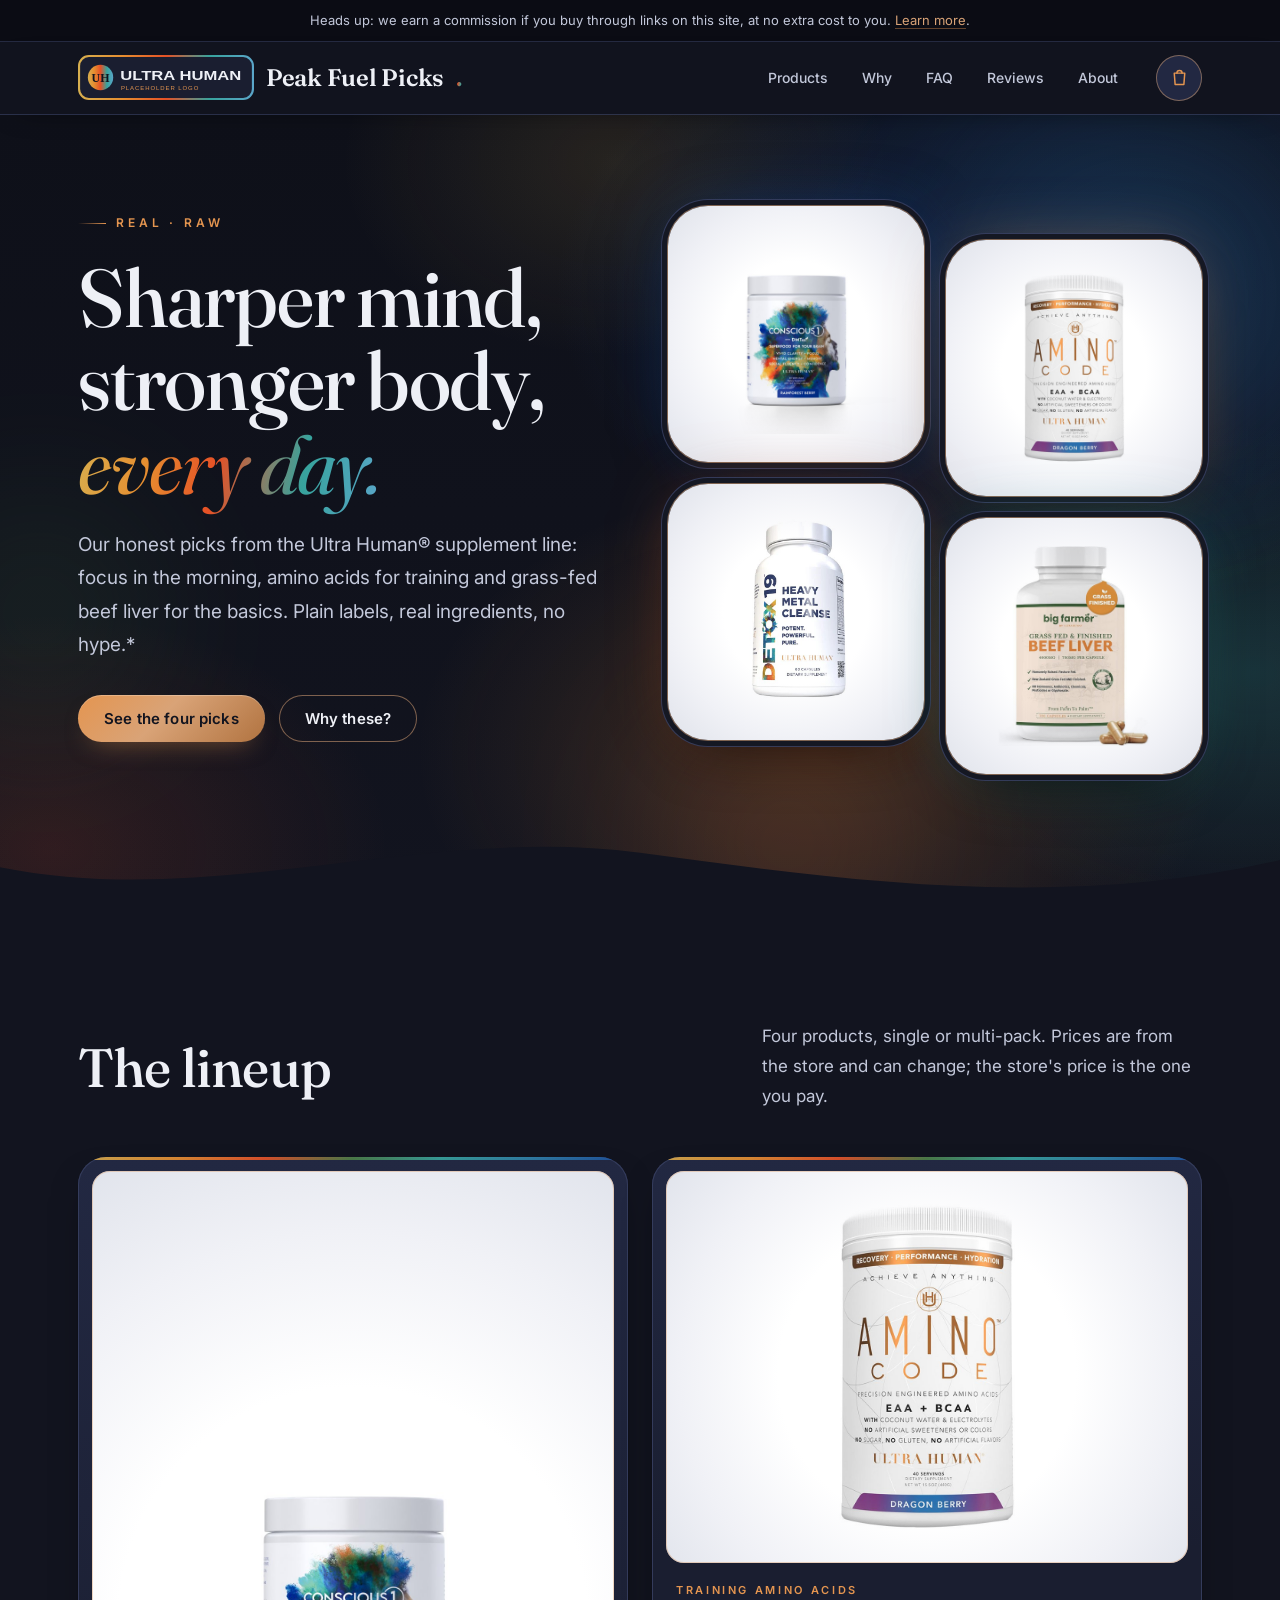
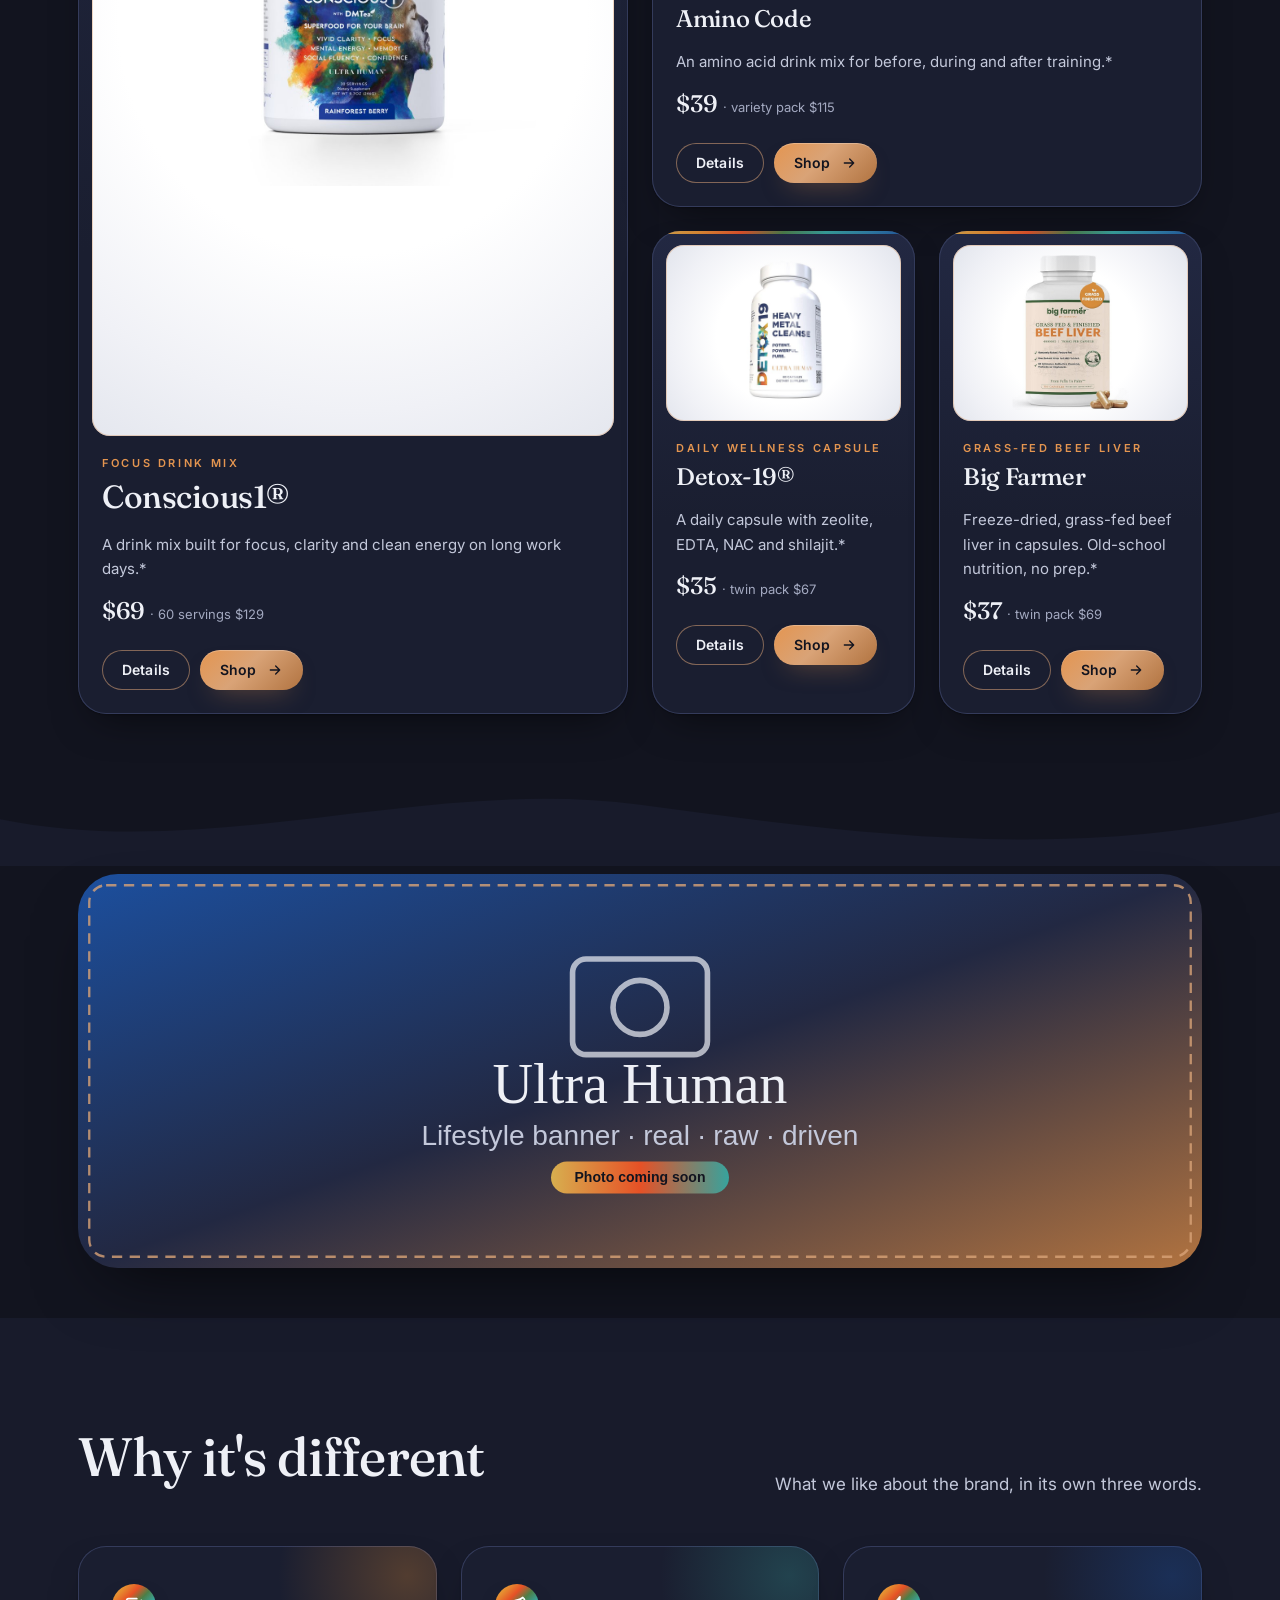
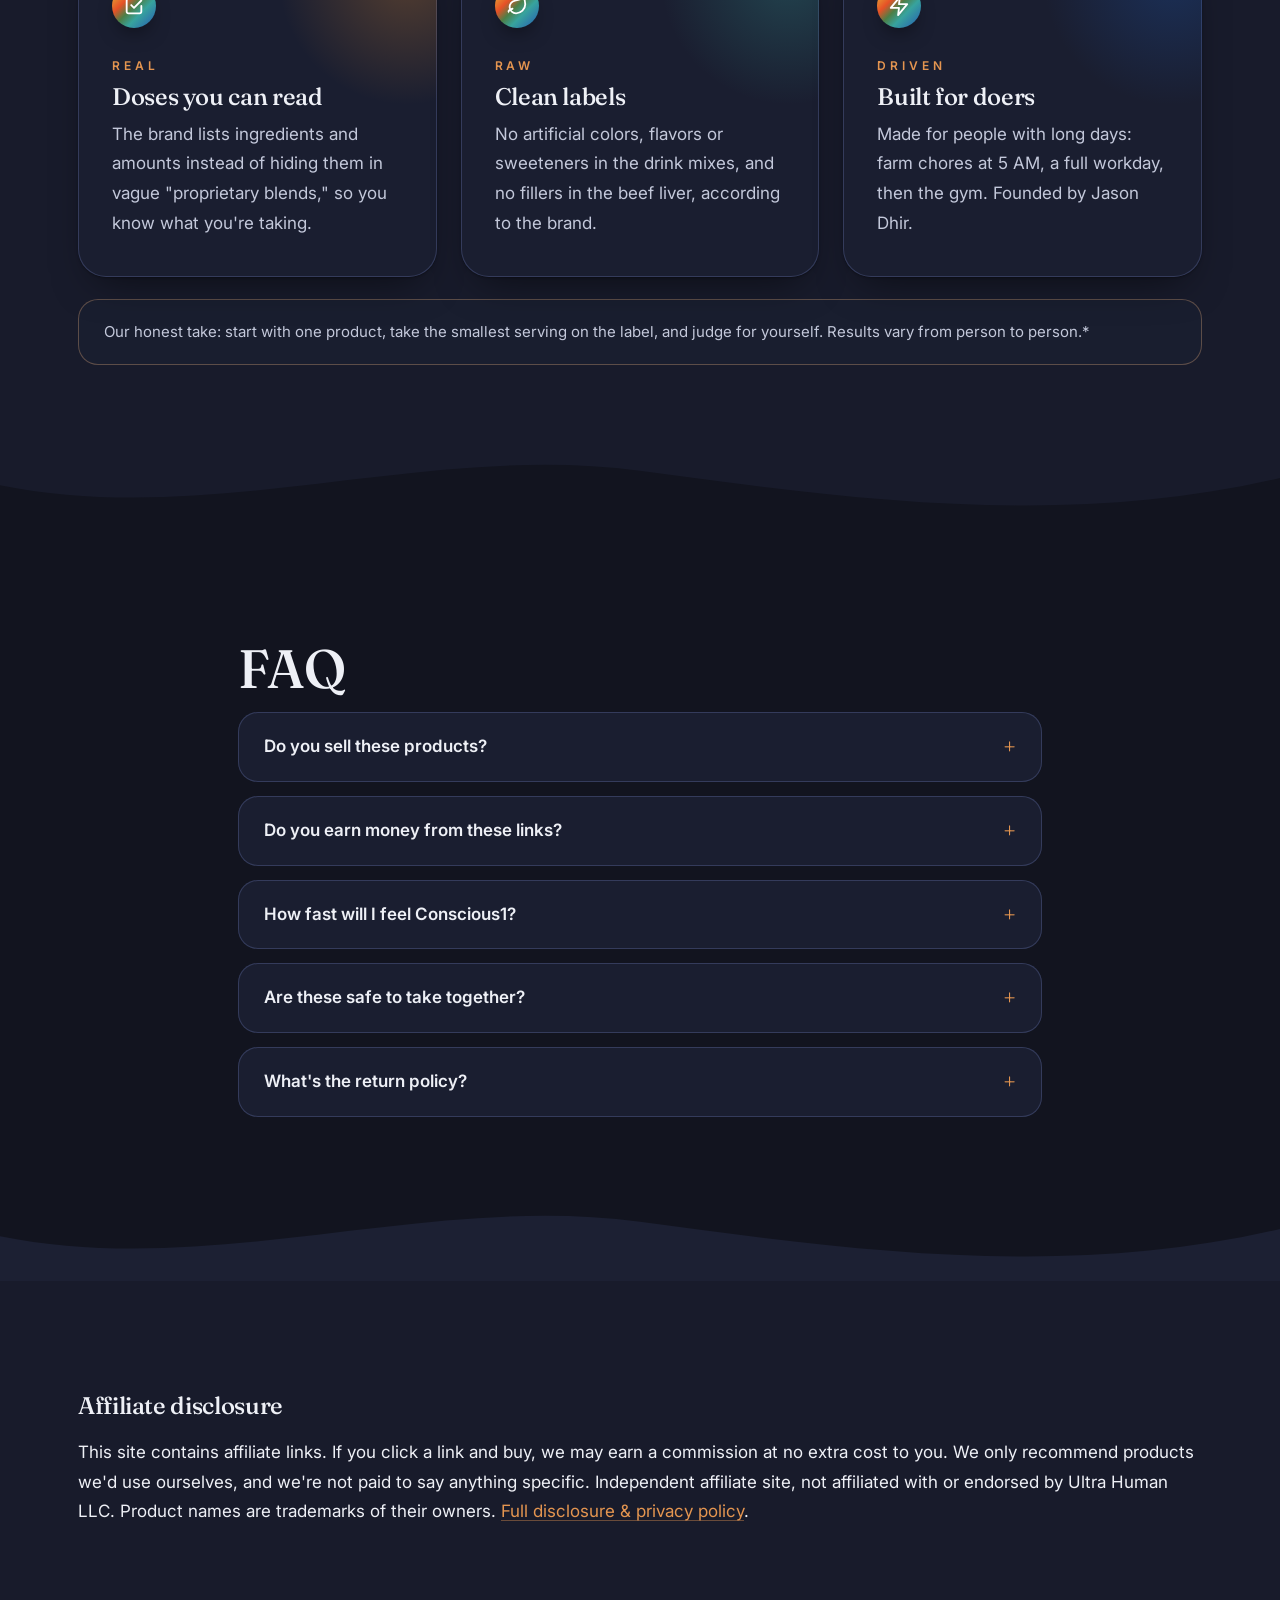
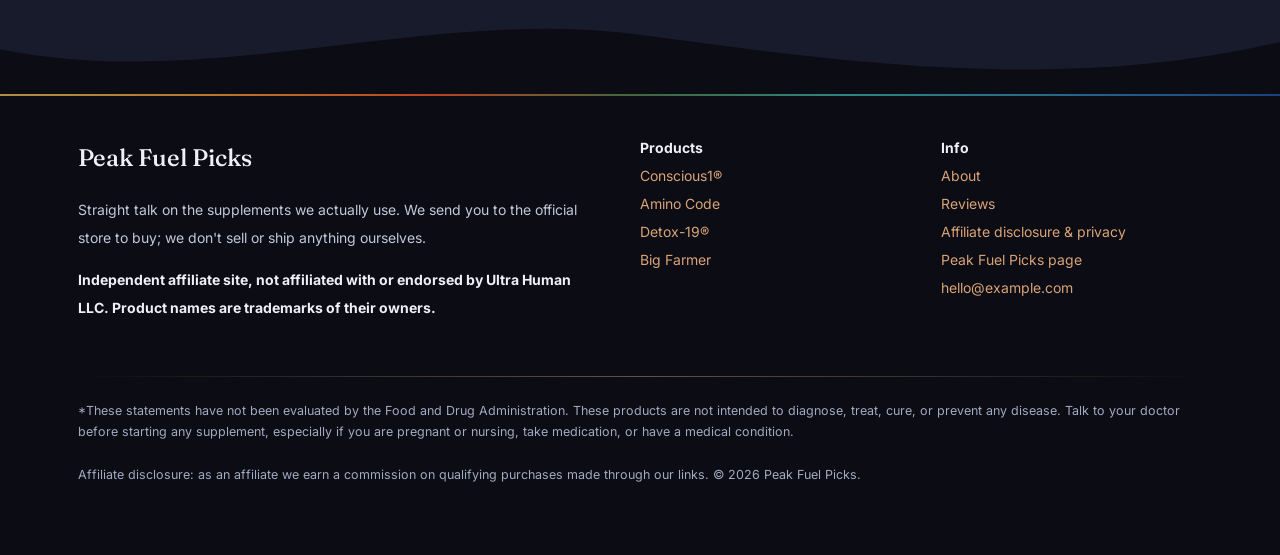
==== commit 06620a17: "Preview: placeholder logo and photos Co-authored-by: jimlandis <jimlandis@users.noreply.github.com>" ====
--- a/index.html
+++ b/index.html
@@ -8,7 +8,7 @@
 <body>
 <div class="disclosure-bar">Heads up: we earn a commission if you buy through links on this site, at no extra cost to you. <a href="disclosure.html">Learn more</a>.</div>
 <header class="site"><div class="wrap">
-<a class="logo" href="index.html"><span data-site-name>Peak Fuel Picks</span><span class="dot">.</span></a>
+<a class="logo" href="index.html"><img class="logo-img" src="assets/img/logo-placeholder.svg" alt="Ultra Human placeholder logo" width="176" height="45"><span data-site-name>Peak Fuel Picks</span><span class="dot">.</span></a>
 <nav class="main"><a href="index.html#products">Products</a><a class="hide-sm" href="index.html#why">Why</a><a class="hide-sm" href="index.html#faq">FAQ</a><a href="testimonials.html">Reviews</a><a class="hide-sm" href="about.html">About</a></nav>
 <button class="cart-btn" type="button" data-cart-open aria-label="Open cart" aria-controls="cart-drawer"><svg viewBox="0 0 24 24" aria-hidden="true"><path d="M6 7h12l-1 13H7L6 7Z"/><path d="M9 7a3 3 0 0 1 6 0"/></svg><span class="cart-count" data-cart-count hidden>0</span></button>
 </div></header>
@@ -44,6 +44,7 @@
 <div class="body"><span class="tag">Grass-fed beef liver</span><h3>Big Farmer</h3><p>Freeze-dried, grass-fed beef liver in capsules. Old-school nutrition, no prep.*</p>
 <div class="price">$37 <small>· twin pack $69</small></div>
 <div class="actions"><a class="btn ghost" href="products/big-farmer.html">Details</a><a class="btn" data-store-path="/products/big-farmer-1" href="https://theultrahuman.net/products/big-farmer-1" rel="sponsored noopener" target="_blank">Shop <svg class="arrow" viewBox="0 0 24 24" aria-hidden="true"><path d="M5 12h14M13 6l6 6-6 6"/></svg></a></div></div></article></div></div><div class="wave" style="--to:var(--peach)" aria-hidden="true"><svg viewBox="0 0 1440 100" preserveAspectRatio="none"><path d="M0,48 C240,96 480,0 720,32 C960,64 1200,96 1440,40 L1440,100 L0,100 Z"/></svg></div></section>
+<section class="ph-banner"><div class="wrap"><img src="assets/img/banner-placeholder.svg" alt="Ultra Human lifestyle banner placeholder (photo coming soon)" loading="lazy"></div></section>
 <section class="alt" id="why"><div class="wrap">
 <div class="section-head"><div><h2>Why it's different</h2></div><p>What we like about the brand, in its own three words.</p></div>
 <div class="pillars">
--- a/assets/style.css
+++ b/assets/style.css
@@ -320,3 +320,12 @@
   .cart-drawer{top:auto;left:8px;right:8px;bottom:8px;width:auto;max-height:88vh}.buybox{padding:18px}
 }
 @media (prefers-reduced-motion:reduce){.cart-drawer,.cart-overlay,.pack span,.cart-btn{transition:none}}
+
+/* placeholder SVG graphics (logo, banner, lifestyle thumbs) */
+.logo{display:inline-flex;align-items:center;gap:12px}
+.logo .logo-img{height:45px;width:auto;flex:none}
+.thumbs .halo.ph{background:none;overflow:hidden;padding:0}
+.thumbs .halo.ph img{width:100%;height:100%;object-fit:cover;mix-blend-mode:normal}
+.ph-banner{padding:10px 0 50px}
+.ph-banner img{width:100%;height:auto;border-radius:var(--r-lg);box-shadow:var(--shadow-lg)}
+@media (max-width:640px){.logo .logo-img{height:34px}}
